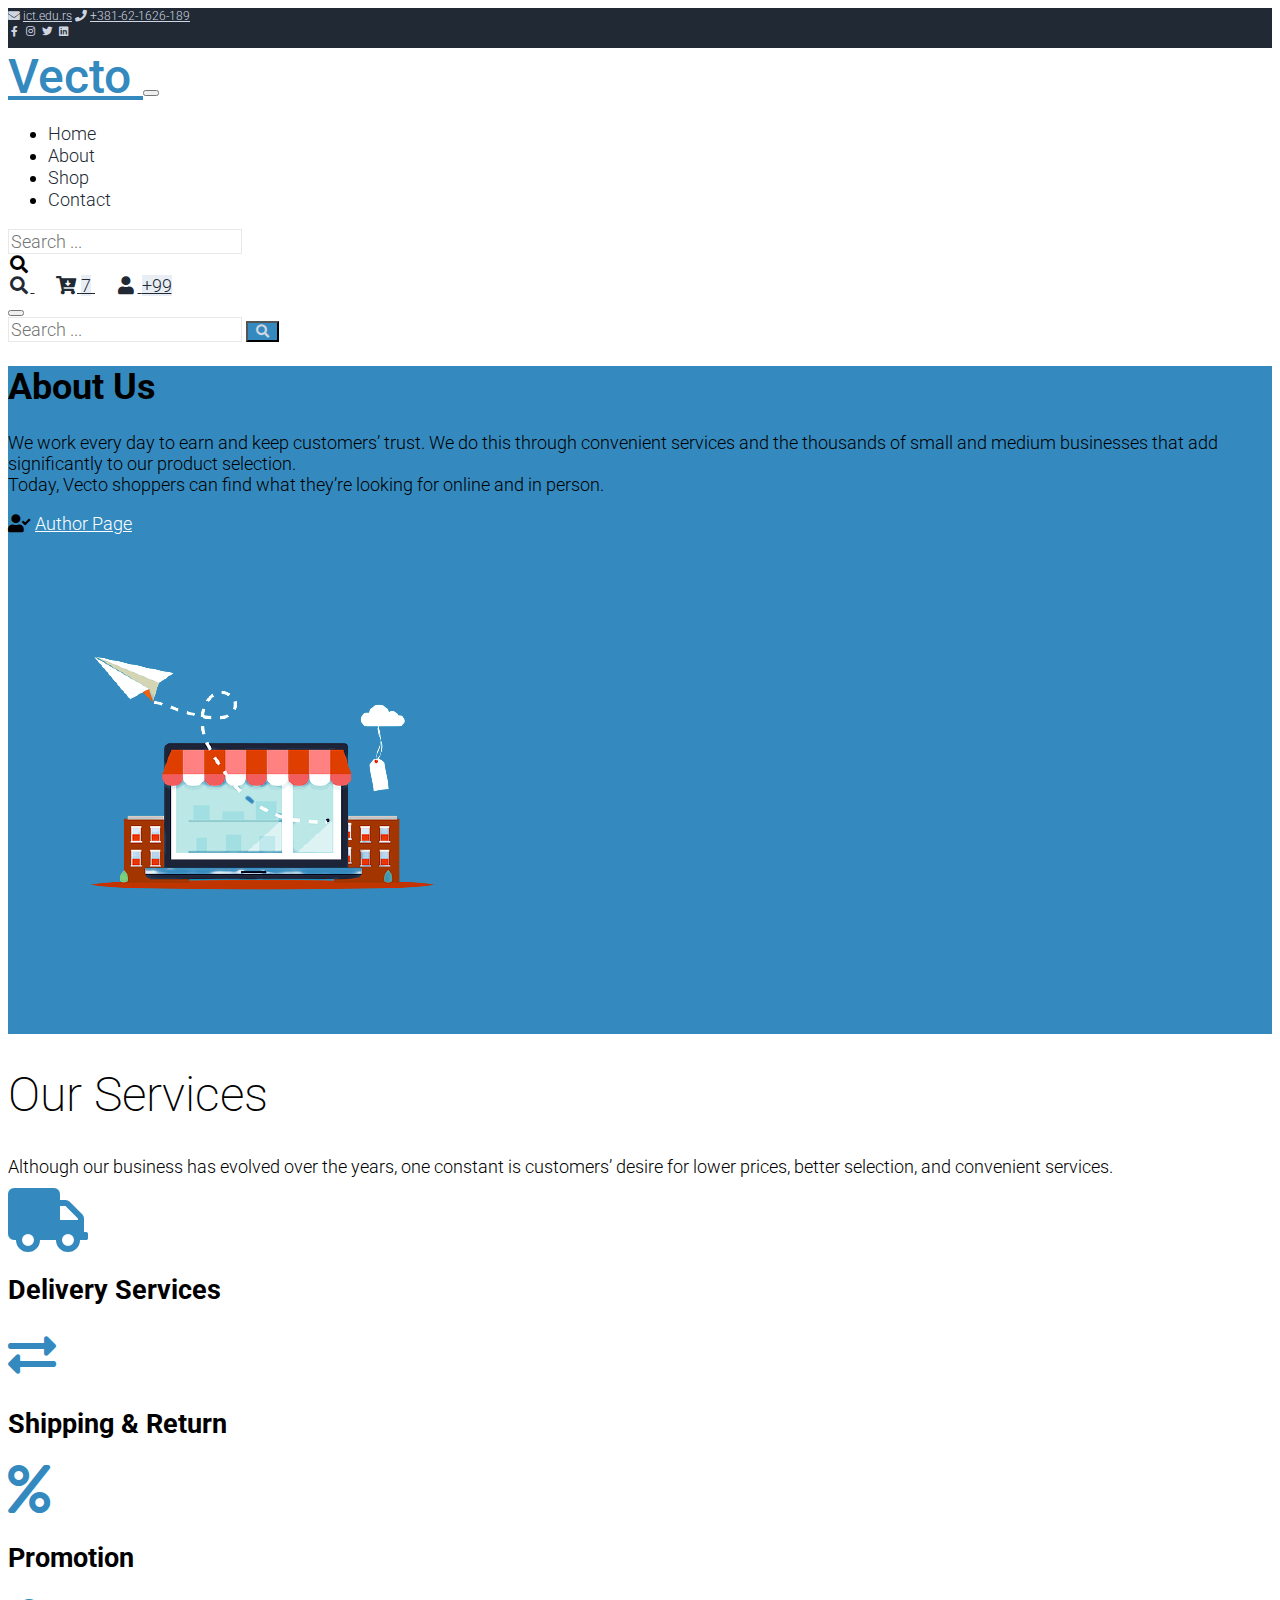
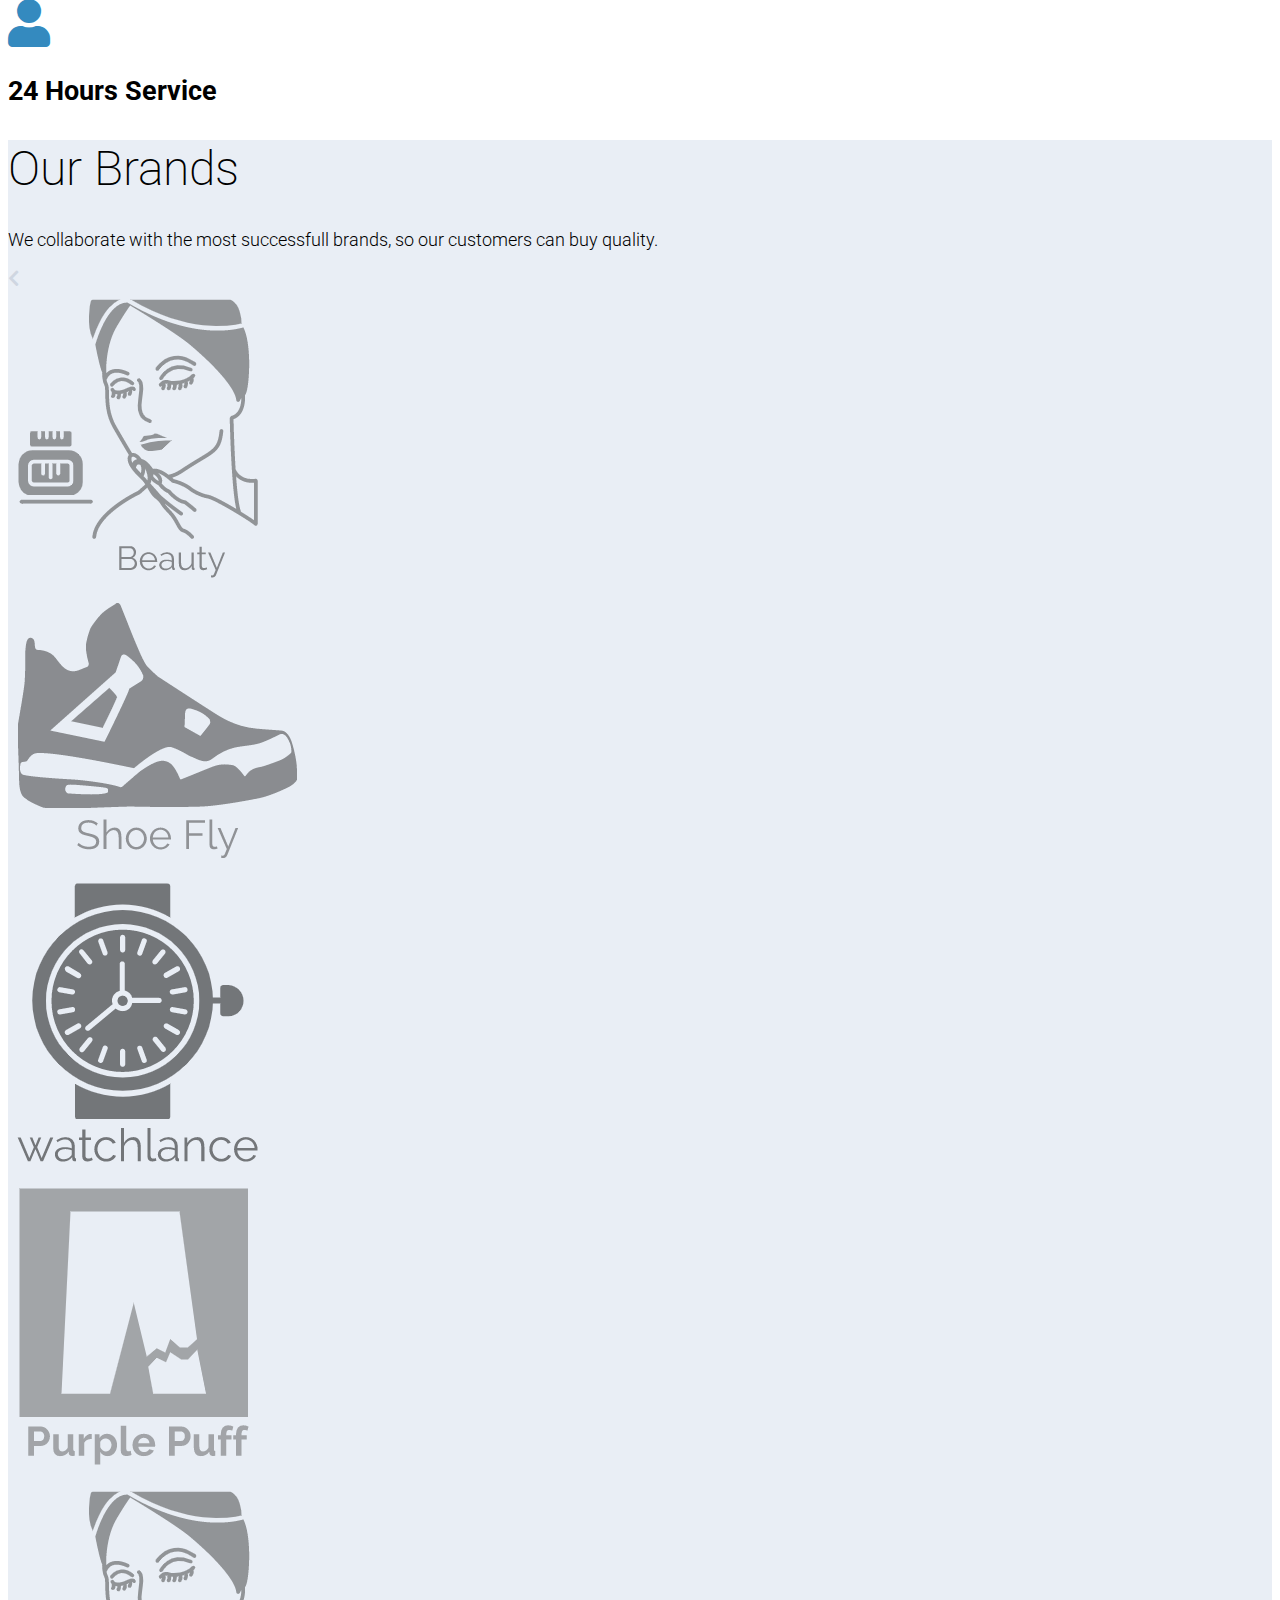
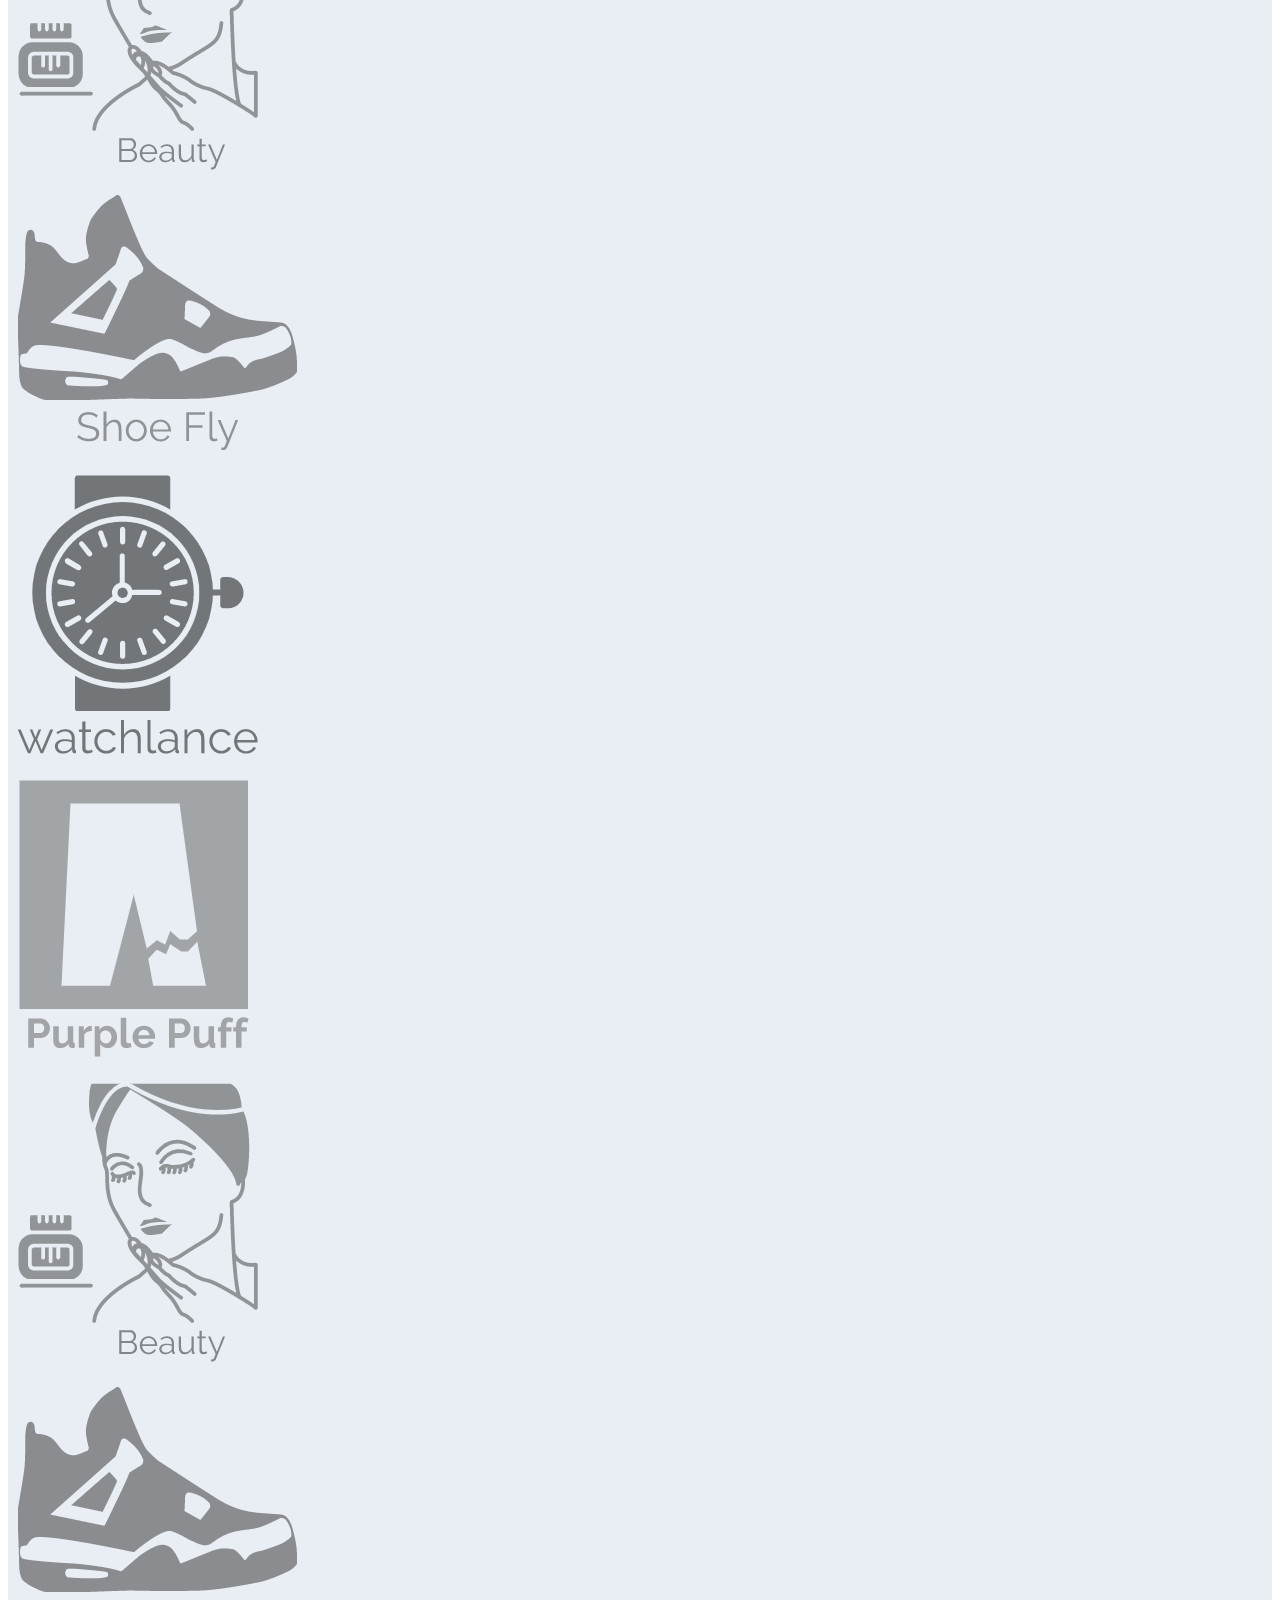
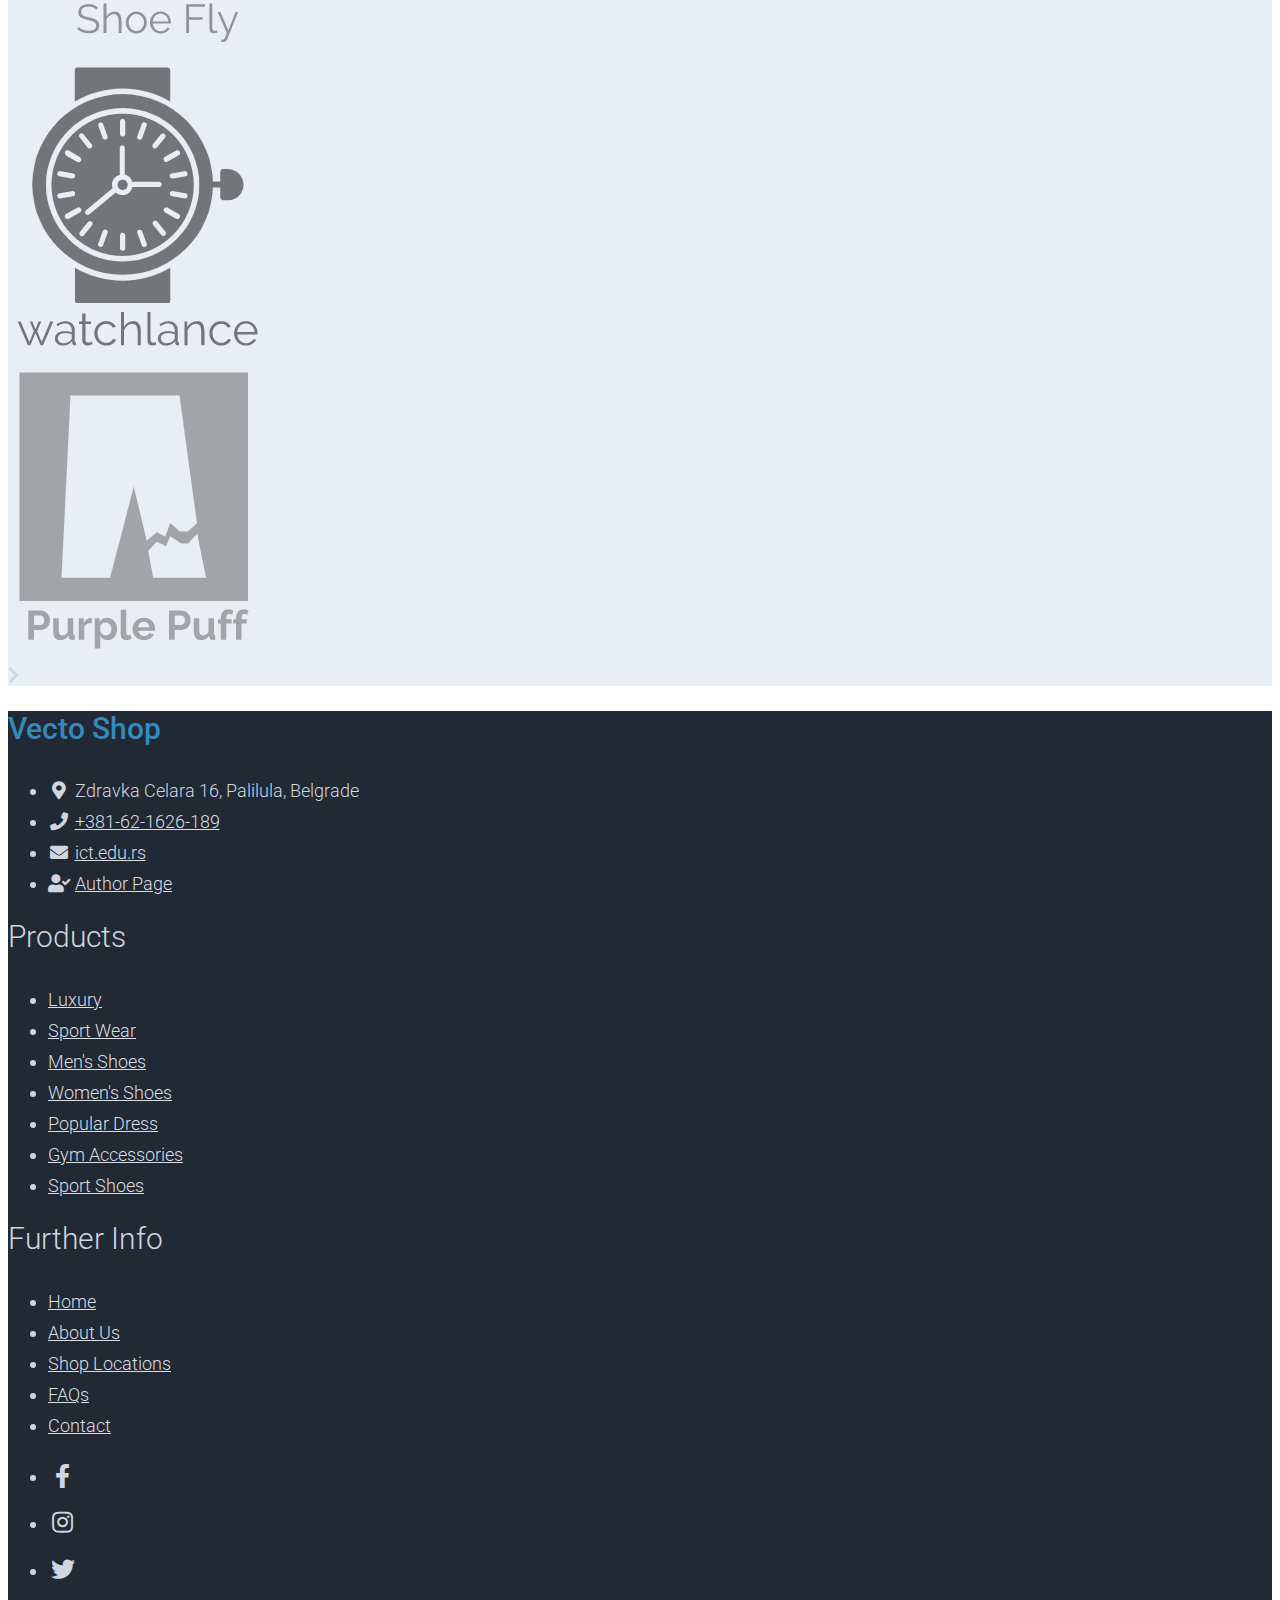
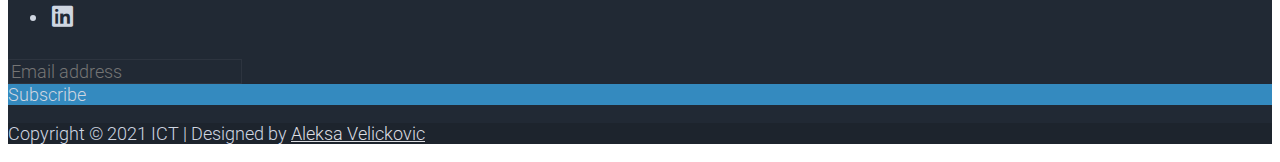
==== about.html @ f93b3f57 "New comitts" ====
<!DOCTYPE html>
<html lang="en">

<head>
    <title>Vecto Shop - About Page</title>
    <meta charset="utf-8">
    <meta name="viewport" content="width=device-width, initial-scale=1">
    <meta name="author" content="Aleksa Veličković" />
    <meta name="copyright" content="ICT" />
    <meta name="robots" content="index,follow" />

    <link rel="apple-touch-icon" href="assets/img/apple-icon.png">
    <link rel="shortcut icon" type="image/x-icon" href="assets/img/favico.ico">

    <link href="https://cdn.jsdelivr.net/npm/bootstrap@5.0.0-beta3/dist/css/bootstrap.min.css" rel="stylesheet" integrity="sha384-eOJMYsd53ii+scO/bJGFsiCZc+5NDVN2yr8+0RDqr0Ql0h+rP48ckxlpbzKgwra6" crossorigin="anonymous /">
    <link rel="stylesheet" href="assets/css/style.css">
    <link rel="stylesheet" href="assets/css/custom.css">

    <!-- Load fonts style after rendering the layout styles -->
    <link rel="stylesheet" href="https://fonts.googleapis.com/css2?family=Roboto:wght@100;200;300;400;500;700;900&display=swap">
    <link rel="stylesheet" href="assets/css/fontawesome.min.css">

</head>

<body>
    <!-- Start Top Nav -->
    <nav class="navbar navbar-expand-lg bg-dark navbar-light d-none d-lg-block" id="aleksa_nav_top">
        <div class="container text-light">
            <div class="w-100 d-flex justify-content-between">
                <div>
                    <i class="fa fa-envelope mx-2"></i>
                    <a class="navbar-sm-brand text-light text-decoration-none" href="mailto:aleksa.velickovic.5.20@ict.edu.rs">ict.edu.rs</a>
                    <i class="fa fa-phone mx-2"></i>
                    <a class="navbar-sm-brand text-light text-decoration-none" href="tel:010-020-0340">+381-62-1626-189</a>
                </div>
                <div>
                    <a class="text-light" href="https://facebook.com/" target="_blank" rel="sponsored"><i class="fab fa-facebook-f fa-sm fa-fw me-2"></i></a>
                    <a class="text-light" href="https://www.instagram.com/aleksa157" target="_blank"><i class="fab fa-instagram fa-sm fa-fw me-2"></i></a>
                    <a class="text-light" href="https://twitter.com/" target="_blank"><i class="fab fa-twitter fa-sm fa-fw me-2"></i></a>
                    <a class="text-light" href="https://www.linkedin.com/in/aleksa-velickovic-b3017520a/" target="_blank"><i class="fab fa-linkedin fa-sm fa-fw"></i></a>
                </div>
            </div>
        </div>
    </nav>
    <!-- Close Top Nav -->


    <!-- Header -->
    <nav class="navbar navbar-expand-lg navbar-light shadow">
        <div class="container d-flex justify-content-between align-items-center">

            <a class="navbar-brand text-success logo h1 align-self-center" href="index.html">
               Vecto
            </a>

            <button class="navbar-toggler border-0" type="button" data-bs-toggle="collapse" data-bs-target="#beograd" aria-controls="navbarSupportedContent" aria-expanded="false" aria-label="Toggle navigation">
                <span class="navbar-toggler-icon"></span>
            </button>

            <div class="align-self-center collapse navbar-collapse flex-fill  d-lg-flex justify-content-lg-between" id="beograd">
                <div class="flex-fill">
                    <ul class="nav navbar-nav d-flex justify-content-between mx-lg-auto">
                        <li class="nav-item">
                            <a class="nav-link" href="index.html"><span class="un">Home</span></a>
                        </li>
                        <li class="nav-item">
                            <a class="nav-link active" href="about.html"><span class="un">About</span></a>
                        </li>
                        <li class="nav-item">
                            <a class="nav-link" href="shop.html"><span class="un">Shop</span></a>
                        </li>
                        <li class="nav-item">
                            <a class="nav-link" href="contact.html"><span class="un">Contact</span></a>
                        </li>
                    </ul>
                </div>
                <div class="navbar align-self-center d-flex">
                    <div class="d-lg-none flex-sm-fill mt-3 mb-4 col-7 col-sm-auto pr-3">
                        <div class="input-group">
                            <input type="text" class="form-control" id="inputMobileSearch" placeholder="Search ...">
                            <div class="input-group-text">
                                <i class="fa fa-fw fa-search"></i>
                            </div>
                        </div>
                    </div>
                    <a class="nav-icon d-none d-lg-inline" href="#" data-bs-toggle="modal" data-bs-target="#search">
                        <i class="fa fa-fw fa-search text-dark mr-2"></i>
                    </a>
                    <a class="nav-icon position-relative text-decoration-none" href="#">
                        <i class="fa fa-fw fa-cart-arrow-down text-dark mr-1"></i>
                        <span class="position-absolute top-0 left-100 translate-middle badge rounded-pill bg-light text-dark">7</span>
                    </a>
                    <a class="nav-icon position-relative text-decoration-none" href="#">
                        <i class="fa fa-fw fa-user text-dark mr-3"></i>
                        <span class="position-absolute top-0 left-100 translate-middle badge rounded-pill bg-light text-dark">+99</span>
                    </a>
                </div>
            </div>

        </div>
    </nav>
    <!-- Close Header -->

    <!-- Modal -->
    <div class="modal fade bg-white" id="search" tabindex="-1" role="dialog" aria-labelledby="exampleModalLabel" aria-hidden="true">
        <div class="modal-dialog modal-lg" role="document">
            <div class="w-100 pt-1 mb-5 text-right">
                <button type="button" class="btn-close" data-bs-dismiss="modal" aria-label="Close"></button>
            </div>
            <form action="" method="get" class="modal-content modal-body border-0 p-0">
                <div class="input-group mb-2">
                    <input type="text" class="form-control" id="inputModalSearch" name="q" placeholder="Search ...">
                    <button type="submit" class="input-group-text bg-success text-light">
                        <i class="fa fa-fw fa-search text-white"></i>
                    </button>
                </div>
            </form>
        </div>
    </div>



    <section class="bg-success py-5">
        <div class="container">
            <div class="row align-items-center py-5">
                <div class="col-md-8 text-white">
                    <h1>About Us</h1>
                    <p>We work every day to earn and keep customers’ trust. We do this through convenient services and the thousands of small and medium businesses that add significantly to our product selection.<br /> Today, Vecto shoppers can find what they’re looking for online and in person.
                    </p>
                    <i class="fas fa-user-check"></i>
                        <a class="text-decoration-none white" href="author.html">Author Page</a>
                </div>
                <div class="col-md-4">
                    <img src="assets/img/commerce2.png" alt="About Hero" />
                </div>
            </div>
        </div>
    </section>
    <!-- Close Banner -->

    <!-- Start Section -->
    <section class="container py-5">
        <div class="row text-center pt-5 pb-3">
            <div class="col-lg-6 m-auto">
                <h1 class="h1">Our Services</h1>
                <p>
                    Although our business has evolved over the years, one constant is customers’ desire for lower prices, better selection, and convenient services. 
                    <br />
                </p>
            </div>
        </div>
        <div class="row">

            <div class="col-md-6 col-lg-3 pb-5">
                <div class="h-100 py-5 services-icon-wap shadow">
                    <div class="h1 text-success text-center"><i class="fa fa-truck fa-lg"></i></div>
                    <h2 class="h5 mt-4 text-center">Delivery Services</h2>
                </div>
            </div>

            <div class="col-md-6 col-lg-3 pb-5">
                <div class="h-100 py-5 services-icon-wap shadow">
                    <div class="h1 text-success text-center"><i class="fas fa-exchange-alt"></i></div>
                    <h2 class="h5 mt-4 text-center">Shipping & Return</h2>
                </div>
            </div>

            <div class="col-md-6 col-lg-3 pb-5">
                <div class="h-100 py-5 services-icon-wap shadow">
                    <div class="h1 text-success text-center"><i class="fa fa-percent"></i></div>
                    <h2 class="h5 mt-4 text-center">Promotion</h2>
                </div>
            </div>

            <div class="col-md-6 col-lg-3 pb-5">
                <div class="h-100 py-5 services-icon-wap shadow">
                    <div class="h1 text-success text-center"><i class="fa fa-user"></i></div>
                    <h2 class="h5 mt-4 text-center">24 Hours Service</h2>
                </div>
            </div>
        </div>
    </section>
    <!-- End Section -->

    <!-- Start Brands -->
    <section class="bg-light py-5">
        <div class="container my-4">
            <div class="row text-center py-3">
                <div class="col-lg-6 m-auto">
                    <h1 class="h1">Our Brands</h1>
                    <p>
                        We collaborate with the most successfull brands, so our customers can buy quality.
                    </p>
                </div>
                <div class="col-lg-9 m-auto aleksa-carousel">
                    <div class="row d-flex flex-row">
                        <!--Controls-->
                        <div class="col-1 align-self-center">
                            <a class="h1" href="#aleksa-slide-brand" role="button" data-bs-slide="prev">
                                <i class="text-light fas fa-chevron-left"></i>
                            </a>
                        </div>
                        <!--End Controls-->

                        <!--Carousel Wrapper-->
                        <div class="col">
                            <div class="carousel slide carousel-multi-item pt-2 pt-md-0" id="aleksa-slide-brand" data-bs-ride="carousel">
                                <!--Slides-->
                                <div class="carousel-inner product-links-wap" role="listbox">

                                    <!--First slide-->
                                    <div class="carousel-item active">
                                        <div class="row">
                                            <div class="col-3 p-md-5">
                                                <a href="#"><img class="img-fluid brand-img" src="assets/img/beauty1.png" alt="Brand Logo"></a>
                                            </div>
                                            <div class="col-3 p-md-5">
                                                <a href="#"><img class="img-fluid brand-img" src="assets/img/shoefly3.png" alt="Brand Logo"></a>
                                            </div>
                                            <div class="col-3 p-md-5">
                                                <a href="#"><img class="img-fluid brand-img" src="assets/img/watchlance.png" alt="Brand Logo"></a>
                                            </div>
                                            <div class="col-3 p-md-5">
                                                <a href="#"><img class="img-fluid brand-img" src="assets/img/purplepuff.png" alt="Brand Logo"></a>
                                            </div>
                                        </div>
                                    </div>
                                    <!--End First slide-->

                                    <!--Second slide-->
                                    <div class="carousel-item">
                                        <div class="row">
                                            <div class="col-3 p-md-5">
                                                <a href="#"><img class="img-fluid brand-img" src="assets/img/beauty1.png" alt="Brand Logo"></a>
                                            </div>
                                            <div class="col-3 p-md-5">
                                                <a href="#"><img class="img-fluid brand-img" src="assets/img/shoefly3.png" alt="Brand Logo"></a>
                                            </div>
                                            <div class="col-3 p-md-5">
                                                <a href="#"><img class="img-fluid brand-img" src="assets/img/watchlance.png" alt="Brand Logo"></a>
                                            </div>
                                            <div class="col-3 p-md-5">
                                                <a href="#"><img class="img-fluid brand-img" src="assets/img/purplepuff.png" alt="Brand Logo"></a>
                                            </div>
                                        </div>
                                    </div>
                                    <!--End Second slide-->

                                    <!--Third slide-->
                                    <div class="carousel-item">
                                        <div class="row">
                                            <div class="col-3 p-md-5">
                                                <a href="#"><img class="img-fluid brand-img" src="assets/img/beauty1.png" alt="Brand Logo"></a>
                                            </div>
                                            <div class="col-3 p-md-5">
                                                <a href="#"><img class="img-fluid brand-img" src="assets/img/shoefly3.png" alt="Brand Logo"></a>
                                            </div>
                                            <div class="col-3 p-md-5">
                                                <a href="#"><img class="img-fluid brand-img" src="assets/img/watchlance.png" alt="Brand Logo"></a>
                                            </div>
                                            <div class="col-3 p-md-5">
                                                <a href="#"><img class="img-fluid brand-img" src="assets/img/purplepuff.png" alt="Brand Logo"></a>
                                            </div>
                                        </div>
                                    </div>
                                    <!--End Third slide-->

                                </div>
                                <!--End Slides-->
                            </div>
                        </div>
                        <!--End Carousel Wrapper-->

                        <!--Controls-->
                        <div class="col-1 align-self-center">
                            <a class="h1" href="#aleksa-slide-brand" role="button" data-bs-slide="next">
                                <i class="text-light fas fa-chevron-right"></i>
                            </a>
                        </div>
                        <!--End Controls-->
                    </div>
                </div>
            </div>
        </div>
    </section>
    <!--End Brands-->


    <!-- Start Footer -->
    <footer class="bg-dark" id="aleksa_footer">
        <div class="container">
            <div class="row">

                <div class="col-md-4 pt-5">
                    <h2 class="h2 text-success border-bottom pb-3 border-light logo">Vecto Shop</h2>
                    <ul class="list-unstyled text-light footer-link-list">
                        <li>
                            <i class="fas fa-map-marker-alt fa-fw"></i>
                            Zdravka Celara 16, Palilula, Belgrade
                        </li>
                        <li>
                            <i class="fa fa-phone fa-fw"></i>
                            <a class="text-decoration-none" href="tel:010-020-0340">+381-62-1626-189</a>
                        </li>
                        <li>
                            <i class="fa fa-envelope fa-fw"></i>
                            <a class="text-decoration-none" href="mailto:info@company.com">ict.edu.rs</a>
                        </li>
                        <li>
                            <i class="fas fa-user-check"></i>
                            <a class="text-decoration-none" href="author.html">Author Page</a>
                        </li>
                    </ul>
                </div>

                <div class="col-md-4 pt-5">
                    <h2 class="h2 text-light border-bottom pb-3 border-light">Products</h2>
                    <ul class="list-unstyled text-light footer-link-list">
                        <li><a class="text-decoration-none" href="#">Luxury</a></li>
                        <li><a class="text-decoration-none" href="#">Sport Wear</a></li>
                        <li><a class="text-decoration-none" href="#">Men's Shoes</a></li>
                        <li><a class="text-decoration-none" href="#">Women's Shoes</a></li>
                        <li><a class="text-decoration-none" href="#">Popular Dress</a></li>
                        <li><a class="text-decoration-none" href="#">Gym Accessories</a></li>
                        <li><a class="text-decoration-none" href="#">Sport Shoes</a></li>
                    </ul>
                </div>

                <div class="col-md-4 pt-5">
                    <h2 class="h2 text-light border-bottom pb-3 border-light">Further Info</h2>
                    <ul class="list-unstyled text-light footer-link-list">
                        <li><a class="text-decoration-none" href="#">Home</a></li>
                        <li><a class="text-decoration-none" href="#">About Us</a></li>
                        <li><a class="text-decoration-none" href="#">Shop Locations</a></li>
                        <li><a class="text-decoration-none" href="#">FAQs</a></li>
                        <li><a class="text-decoration-none" href="#">Contact</a></li>
                    </ul>
                </div>

            </div>

            <div class="row text-light mb-4">
                <div class="col-12 mb-3">
                    <div class="w-100 my-3 border-top border-light"></div>
                </div>
                <div class="col-auto me-auto">
                    <ul class="list-inline text-left footer-icons">
                        <li class="list-inline-item border border-light rounded-circle text-center">
                            <a class="text-light text-decoration-none" target="_blank" href="http://facebook.com/"><i class="fab fa-facebook-f fa-lg fa-fw"></i></a>
                        </li>
                        <li class="list-inline-item border border-light rounded-circle text-center">
                            <a class="text-light text-decoration-none" target="_blank" href="https://www.instagram.com/aleksa157"><i class="fab fa-instagram fa-lg fa-fw"></i></a>
                        </li>
                        <li class="list-inline-item border border-light rounded-circle text-center">
                            <a class="text-light text-decoration-none" target="_blank" href="https://twitter.com/"><i class="fab fa-twitter fa-lg fa-fw"></i></a>
                        </li>
                        <li class="list-inline-item border border-light rounded-circle text-center">
                            <a class="text-light text-decoration-none" target="_blank" href="https://www.linkedin.com/in/aleksa-velickovic-b3017520a/"><i class="fab fa-linkedin fa-lg fa-fw"></i></a>
                        </li>
                    </ul>
                </div>
                <div class="col-auto">
                    <label class="sr-only" for="subscribeEmail">Email address</label>
                    <div class="input-group mb-2">
                        <input type="text" class="form-control bg-dark border-light" id="subscribeEmail" placeholder="Email address">
                        <div class="input-group-text btn-success text-light">Subscribe</div>
                    </div>
                </div>
            </div>
        </div>

        <div class="w-100 bg-black py-3">
            <div class="container">
                <div class="row pt-2">
                    <div class="col-12">
                        <p class="text-left text-light">
                            Copyright &copy; 2021 ICT 
                            | Designed by <a rel="sponsored" href="https://www.instagram.com/aleksa157" target="_blank">Aleksa Velickovic</a>
                        </p>
                    </div>
                </div>
            </div>
        </div>

    </footer>
    <!-- End Footer -->

    <!-- Start Script -->
    <script src="assets/js/jquery-1.11.0.min.js"></script>
    <script src="assets/js/jquery-migrate-1.2.1.min.js"></script>
    <script src="https://cdn.jsdelivr.net/npm/bootstrap@5.0.0-beta3/dist/js/bootstrap.bundle.min.js" integrity="sha384-JEW9xMcG8R+pH31jmWH6WWP0WintQrMb4s7ZOdauHnUtxwoG2vI5DkLtS3qm9Ekf" crossorigin="anonymous"></script>
    <script src="assets/js/main.js"></script>
    <script src="assets/js/custom.js"></script>
    <!-- End Script -->
</body>

</html>
---- assets/css/style.css ----
/*

---------------------------------------------
Table of contents
------------------------------------------------
1. Typography
2. General
3. Nav
4. Hero Carousel
5. Accordion
6. Shop
7. Product
8. Carousel Hero
9. Carousel Brand
10. Services
11. Contact map
12. Footer
13. Small devices (landscape phones, 576px and up)
14. Medium devices (tablets, 768px and up)
15. Large devices (desktops, 992px and up)
16. Extra large devices (large desktops, 1200px and up)
--------------------------------------------- */




/* Typography */
body, ul, li, p, a, label, input, div {
  font-family: 'Roboto', sans-serif;
  font-size: 18px !important;
  font-weight: 300 !important;
}
.white{
  color:white;
}
.h1 {
  font-family: 'Roboto', sans-serif;
  font-size: 48px !important;
  font-weight: 200 !important;
}
.h2 {
  font-family: 'Roboto', sans-serif;
  font-size: 30px !important;
  font-weight: 300;
}
.h3 {
  font-family: 'Roboto', sans-serif;
  font-size: 22px !important;
}
/* General */
.logo { font-weight: 500 !important;}
.text-warning {  color: #ede861 !important;}
.text-muted { color: #bcbcbc !important;}
.text-success { color: #348abf !important;}
.text-light { color: #cfd6e1 !important;}
.bg-dark { background-color: #212934 !important;}
.bg-light { background-color: #e9eef5 !important;}
.bg-black { background-color: #1d242d !important;}
.bg-success { background-color: #348abf !important;}
.btn-success {
  background-color: #348abf !important;
  border-color: #348abf !important;
}
.pagination .page-link:hover {color: #000;}
.pagination .page-link:hover, .pagination .page-link.active {
  background-color: #348abf;
  color: #fff;
}
/* Nav */
#aleksa_nav_top { min-height: 40px;}
#aleksa_nav_top * { font-size: .9em !important;}
#beograd a { color: #212934;}
#beograd a:hover { color:#348abf;}
#beograd .navbar .nav-icon { margin-right: 20px;}

/* Hero Carousel */
#zay-hero-carousel { background: #efefef !important;}
/* Accordion */
.shop-accordion a { color: #000;}
.shop-accordion a:hover { color: #333d4a;}
/* Shop */
.shop-top-menu a:hover { color: #348abf !important;}
/* Product */
.product-wap { box-shadow: 0px 5px 10px 0px rgba(0, 0, 0, 0.10);}
.product-wap .product-color-dot.color-dot-red { background:#f71515;}
.product-wap .product-color-dot.color-dot-blue { background:#6db4fe;}
.product-wap .product-color-dot.color-dot-black { background:#000000;}
.product-wap .product-color-dot.color-dot-light { background:#e0e0e0;}
.product-wap .product-color-dot.color-dot-green { background:#348abf;}
.card.product-wap .card .product-overlay {
  background: rgba(0,0,0,.2);
  visibility: hidden;
  opacity: 0;
  transition: .3s;
}
.card.product-wap:hover .card .product-overlay {
  visibility: visible;
  opacity: 1;
}
.card.product-wap a { color: #000;}
#carousel-related-product .slick-slide:focus { outline: none !important;}
#carousel-related-product .slick-dots li button:before {
  font-size: 15px;
  margin-top: 20px;
}
/* Brand */
.brand-img {
  filter: grayscale(100%);
  opacity: 0.5;
  transition: .5s;
}
.brand-img:hover {
  filter: grayscale(0%);
  opacity: 1;
}
/* Carousel Hero */
#zay-hero-carousel .carousel-indicators li {
  margin-top: -50px;
  background-color: #59ab6e;
}
#zay-hero-carousel .carousel-control-next i,
#zay-hero-carousel .carousel-control-prev i {
  color: #348abf !important;
  font-size: 2.8em !important;
}
/* Carousel Brand */
.aleksa-carousel .h1 {
  font-size: .5em !important;
  color: #000 !important;
}
/* Services */
.services-icon-wap {transition: .3s;}
.services-icon-wap:hover, .services-icon-wap:hover i {color: #fff;}
.services-icon-wap:hover {background: #348abf;}
/* Contact map */
.leaflet-control a, .leaflet-control { font-size: 10px !important;}
.form-control { border: 1px solid #e8e8e8;}
/* Footer */
#aleksa_footer a { color: #dcdde1;}
#aleksa_footer a:hover { color: #348abf;}
#aleksa_footer ul.footer-link-list li { padding-top: 10px;}
#aleksa_footer ul.footer-icons li {
  width: 2.6em;
  height: 2.6em;
  line-height: 2.6em;
}
#aleksa_footer ul.footer-icons li:hover {
  background-color: #cfd6e1;
  transition: .5s;
}
#aleksa_footer ul.footer-icons li:hover i {
  color: #212934;
  transition: .5s;
}
#aleksa_footer .border-light { border-color: #2d343f !important;}
/*
// Extra small devices (portrait phones, less than 576px)
// No media query since this is the default in Bootstrap
*/
/* Small devices (landscape phones, 576px and up)*/
.product-wap .h3, .product-wap li, .product-wap i, .product-wap p {
  font-size: 12px !important;
}
.product-wap .product-color-dot {
  width: 6px;
  height: 6px;
}

@media (min-width: 576px) {
  .aleksa-carousel .h1 { font-size: 1em !important;}
}

/*// Medium devices (tablets, 768px and up)*/
@media (min-width: 768px) {
  #beograd .navbar-nav {max-width: 450px;}
  /*.section-1{margin-bottom: 10%;}*/
 }

/* Large devices (desktops, 992px and up)*/
@media (min-width: 992px) {
  #beograd .navbar-nav {max-width: 550px;}
  #zay-hero-carousel .carousel-item {min-height: 30rem !important;}
  .product-wap .h3, .product-wap li, .product-wap i, .product-wap p {font-size: 18px !important;}
  .product-wap .product-color-dot {
    width: 12px;
    height: 12px;
    
  }
}

/* Extra large devices (large desktops, 1200px and up)*/
@media (min-width: 1200px) {
  
}

@media only screen and (max-width: 768px) {
  .section-1 .row .col-md-6 .panel {
    position: initial;
    width: initial;
    height: initial;
  }
}




.un {
  display: inline-block;
}
.un::after {
  content: '';
  width: 0px;
  height: 1px;
  display: block;
  background:#348abf;
  transition: 0.35s;
}
.un:hover::after {
  width: 100%;
}
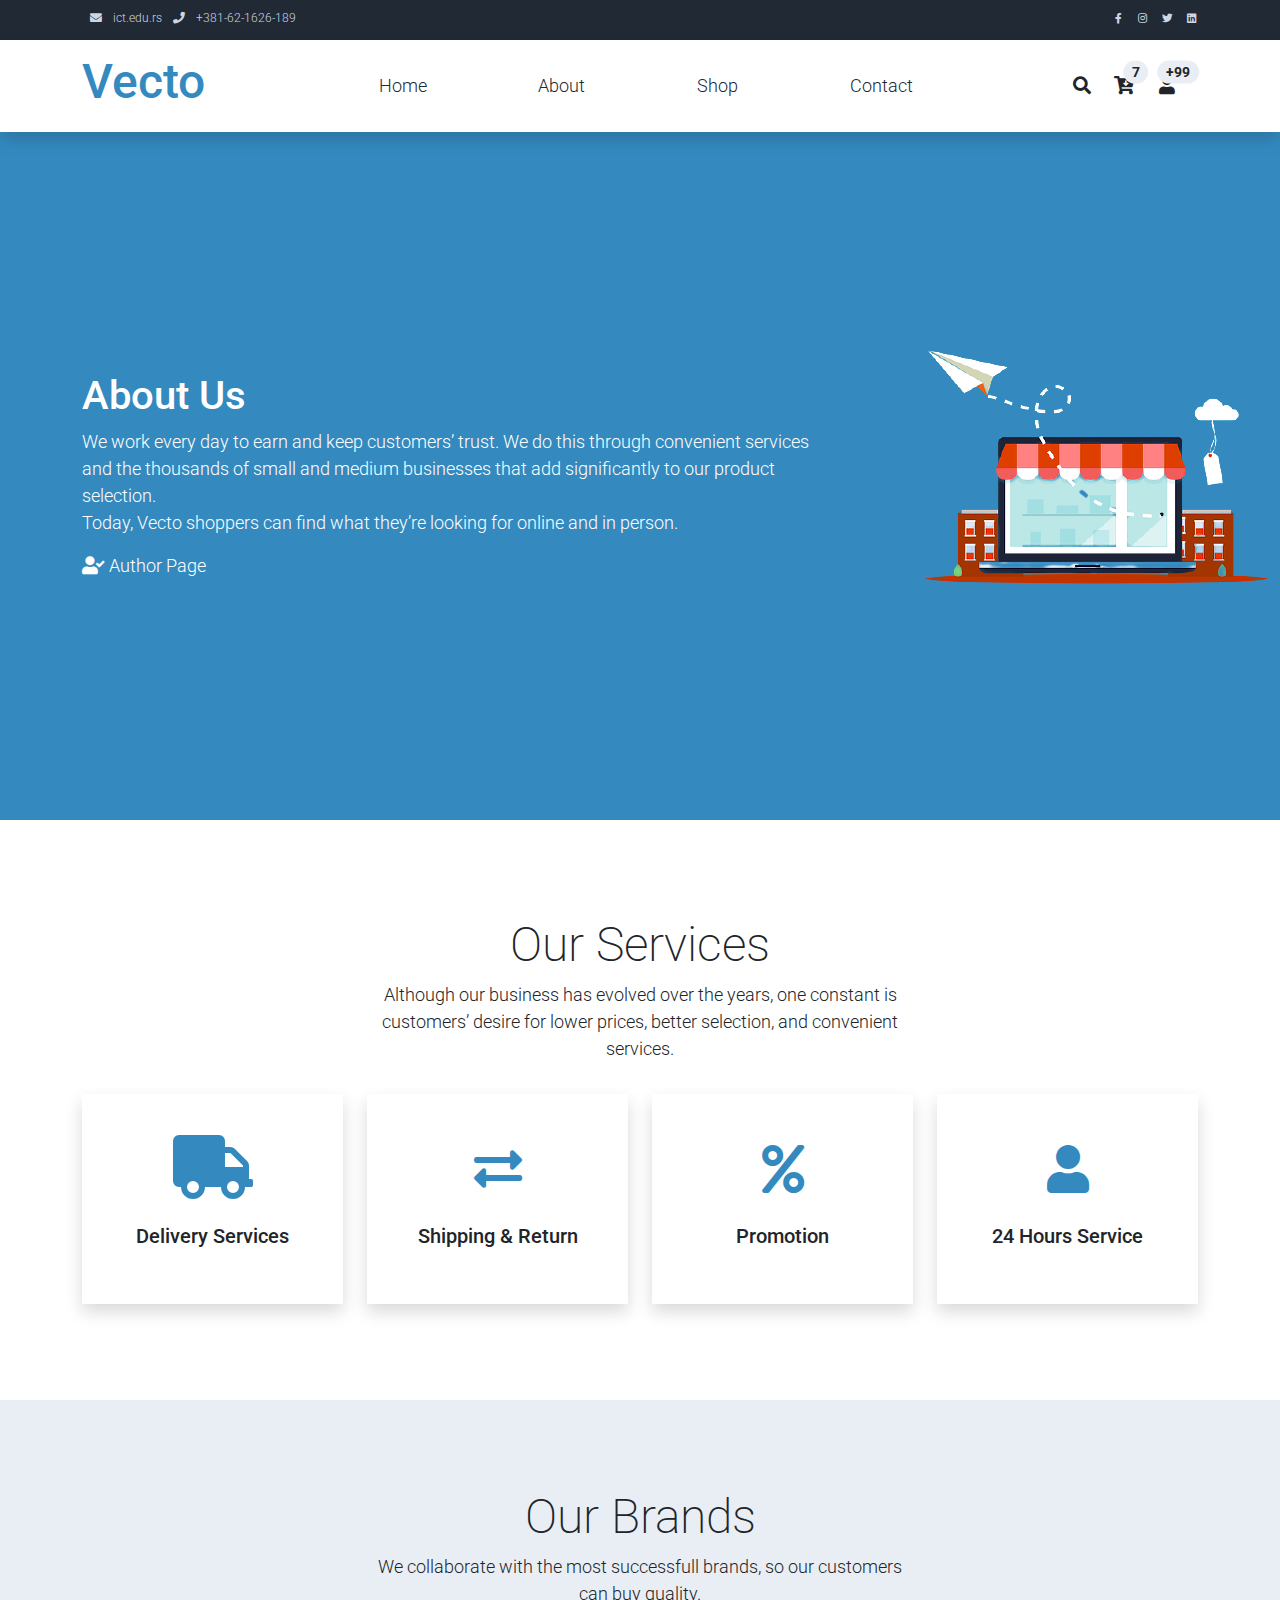
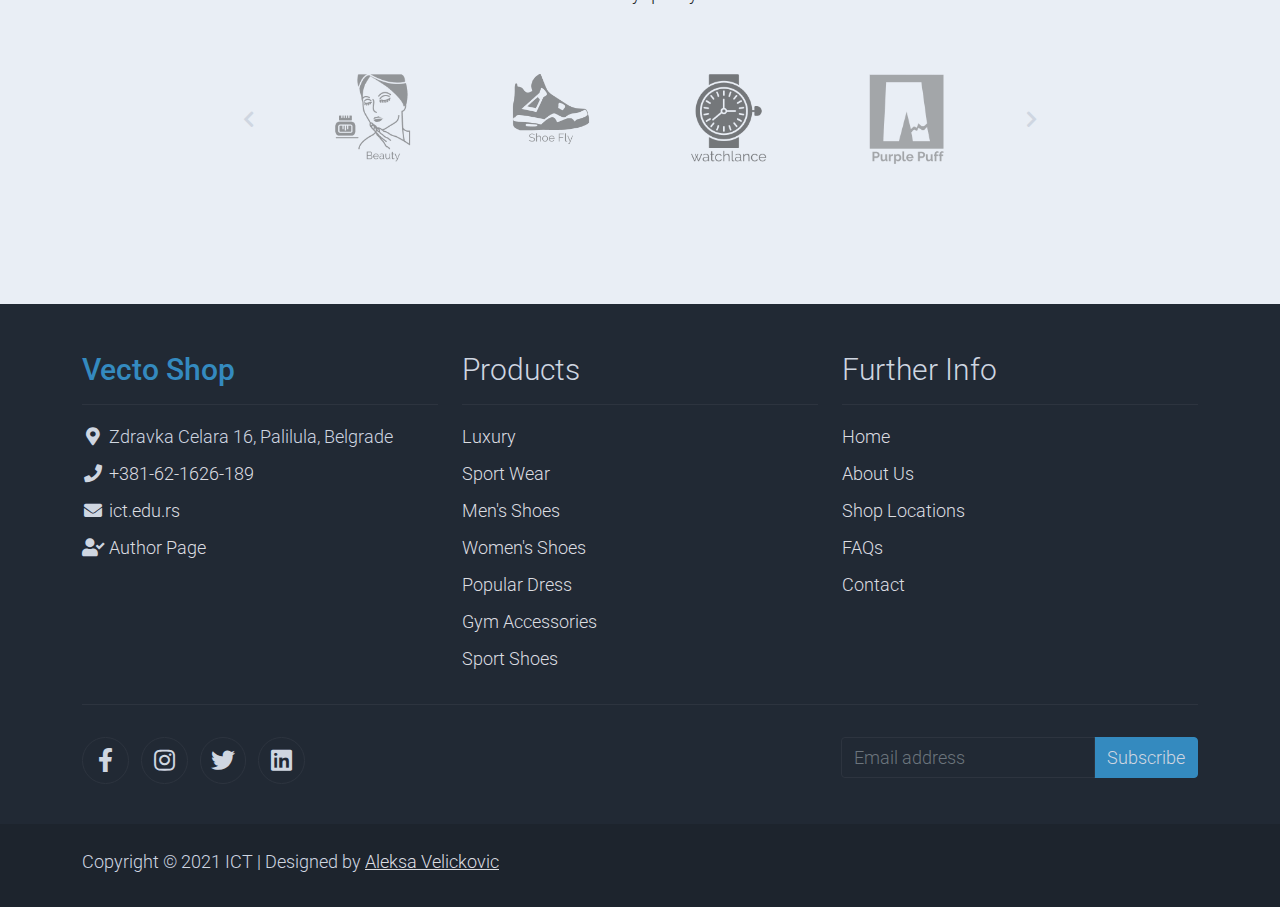
==== commit 0c0a9982: "New changes" ====
--- a/about.html
+++ b/about.html
@@ -12,10 +12,8 @@
     <link rel="apple-touch-icon" href="assets/img/apple-icon.png">
     <link rel="shortcut icon" type="image/x-icon" href="assets/img/favico.ico">
 
-    <link href="https://cdn.jsdelivr.net/npm/bootstrap@5.0.0-beta3/dist/css/bootstrap.min.css" rel="stylesheet" integrity="sha384-eOJMYsd53ii+scO/bJGFsiCZc+5NDVN2yr8+0RDqr0Ql0h+rP48ckxlpbzKgwra6" crossorigin="anonymous /">
+    <link rel="stylesheet" href="assets/css/bootstrap.min.css">
     <link rel="stylesheet" href="assets/css/style.css">
-    <link rel="stylesheet" href="assets/css/custom.css">
-
     <!-- Load fonts style after rendering the layout styles -->
     <link rel="stylesheet" href="https://fonts.googleapis.com/css2?family=Roboto:wght@100;200;300;400;500;700;900&display=swap">
     <link rel="stylesheet" href="assets/css/fontawesome.min.css">
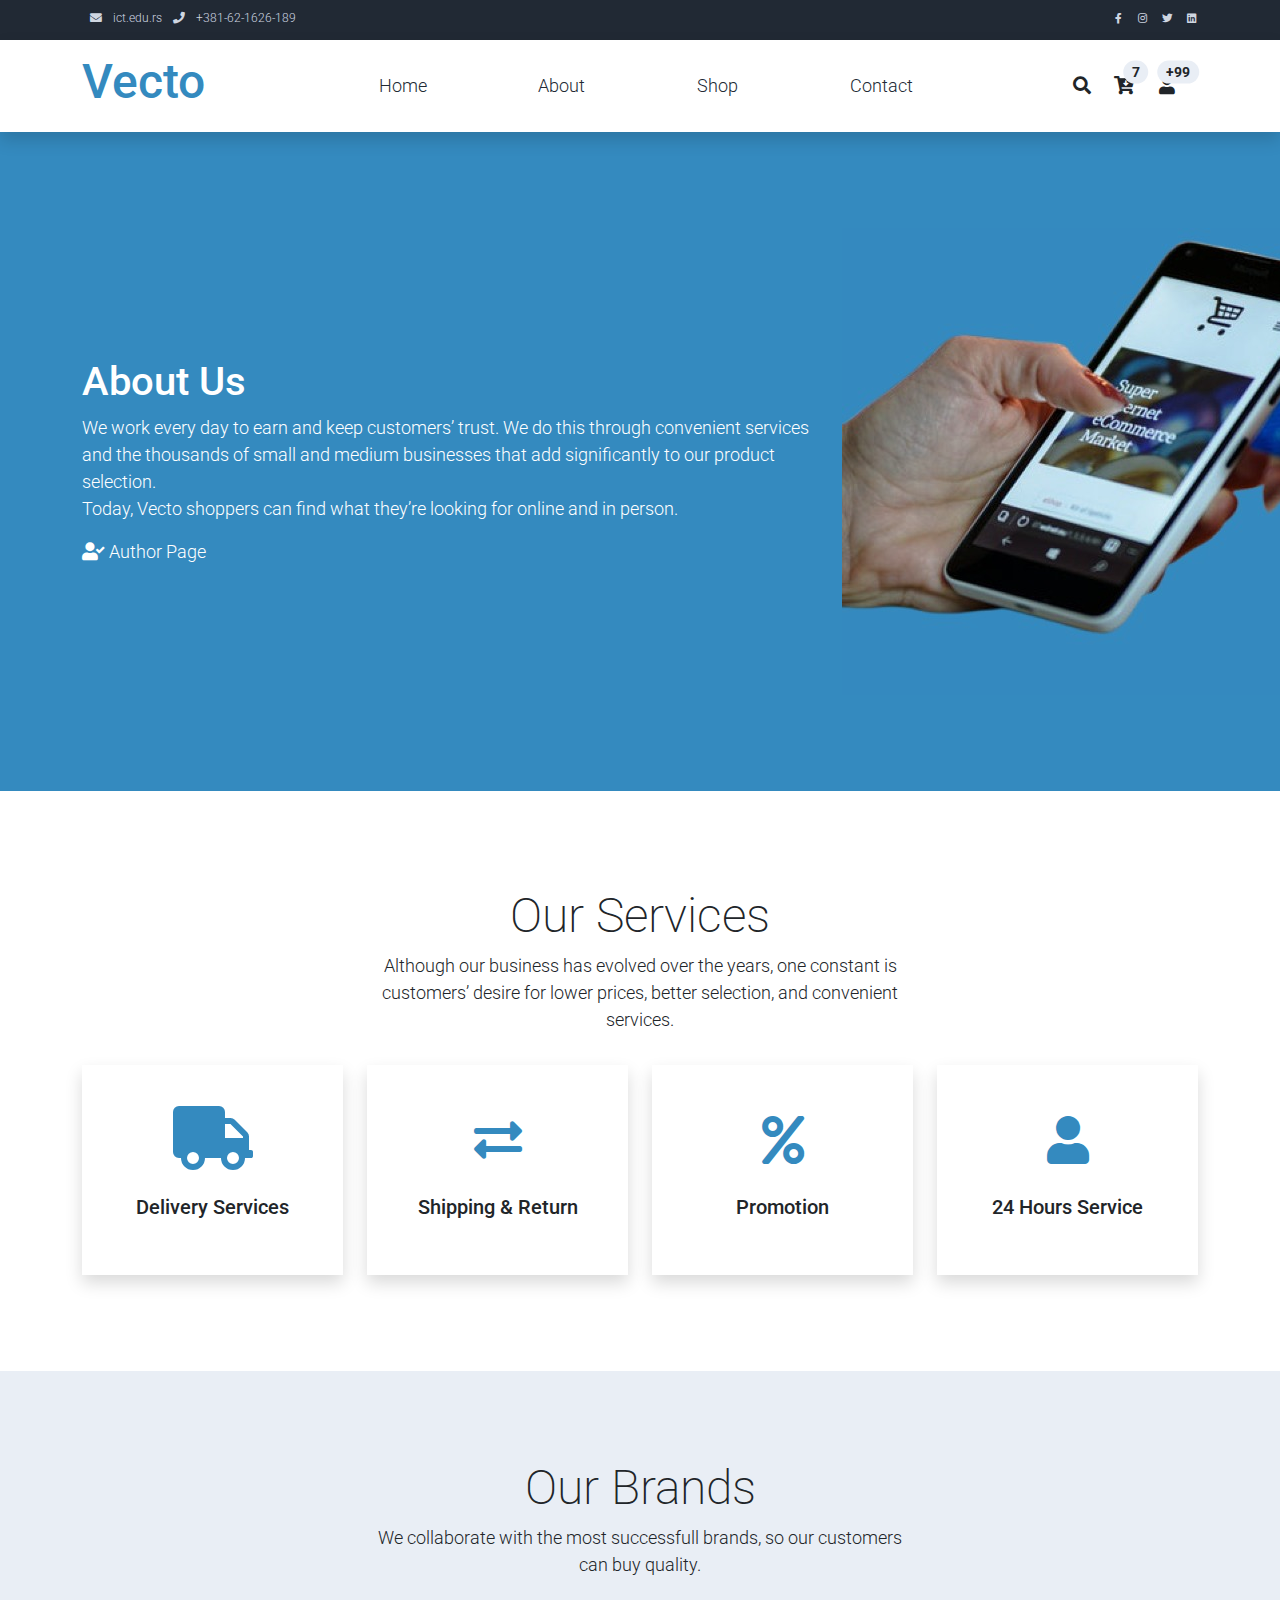
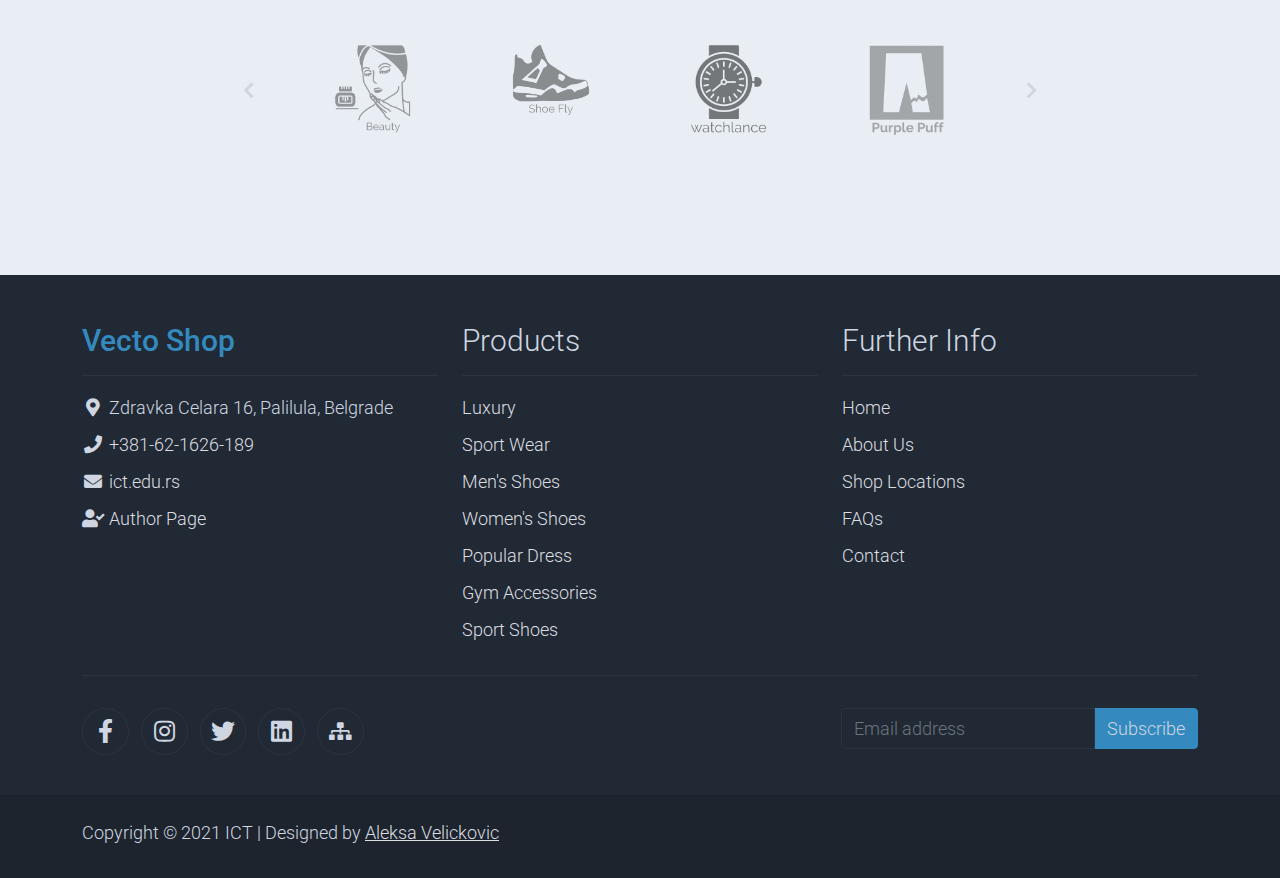
==== commit e3108d1b: "f" ====
--- a/about.html
+++ b/about.html
@@ -129,7 +129,7 @@
                         <a class="text-decoration-none white" href="author.html">Author Page</a>
                 </div>
                 <div class="col-md-4">
-                    <img src="assets/img/commerce2.png" alt="About Hero" />
+                    <img src="assets/img/estore.jpg" alt="Phone Pic" />
                 </div>
             </div>
         </div>
@@ -355,6 +355,9 @@
                         <li class="list-inline-item border border-light rounded-circle text-center">
                             <a class="text-light text-decoration-none" target="_blank" href="https://www.linkedin.com/in/aleksa-velickovic-b3017520a/"><i class="fab fa-linkedin fa-lg fa-fw"></i></a>
                         </li>
+                        <li class="list-inline-item border border-light rounded-circle text-center">
+                            <a class="text-light text-decoration-none" target="_blank" href="sitemap.xml"><i class="fas fa-sitemap"></i></a>
+                        </li>
                     </ul>
                 </div>
                 <div class="col-auto">
--- a/assets/css/style.css
+++ b/assets/css/style.css
@@ -1,25 +1,4 @@
-/*
-
----------------------------------------------
-Table of contents
-------------------------------------------------
-1. Typography
-2. General
-3. Nav
-4. Hero Carousel
-5. Accordion
-6. Shop
-7. Product
-8. Carousel Hero
-9. Carousel Brand
-10. Services
-11. Contact map
-12. Footer
-13. Small devices (landscape phones, 576px and up)
-14. Medium devices (tablets, 768px and up)
-15. Large devices (desktops, 992px and up)
-16. Extra large devices (large desktops, 1200px and up)
---------------------------------------------- */
+
 
 
 
@@ -217,4 +196,79 @@
 }
 .un:hover::after {
   width: 100%;
+}
+
+/*Author page*/
+
+.section-1 {
+  padding: 20vmin 0vmin;
+}
+
+.section-1 .row .col-md-6 .pray img {
+  opacity: 0.9;
+  width: 80%;
+  border-radius: 0.2em;
+}
+
+.section-1 .row .col-md-6:last-child {
+  position: relative;
+}
+
+.section-1 .row .col-md-6 .panel {
+  position: absolute;
+  top: 7vmin;
+  left: -18vmin;
+  background: white;
+  border-radius: 3px;
+  text-align: left;
+  padding: 13vmin 5vmin 20vmin 10vmin;
+  box-shadow: 0px 25px 42px rgba(0, 0, 0, 0.2);
+  font-family: var(--Rubik);
+  z-index: 1;
+}
+
+.section-1 .row .col-md-6 .panel h1 {
+  font-weight: bold;
+  padding: 0.4em 0;
+  font-size: 2em;
+}
+
+.section-1 .row .col-md-6 .panel p {
+  font-size: 0.9em;
+  color: rgba(0, 0, 0, 0.5);
+}
+
+.section-1 a, .section-1 i{
+  text-decoration: none;
+  color:#2e2c2caf;
+  padding:5px;
+
+}
+
+
+/*Responsive za section 1*/
+
+@media only screen and (max-width: 768px){
+  .section-1 .row .col-md-6 .panel {
+    position: initial;
+    width: initial;
+    height: initial;
+  }
+}
+
+@media only screen and (min-width: 768px){
+  .section-1{
+    margin-bottom: 15%;
+  }
+}
+
+@media only screen and (max-width: 768px){
+  .section-1{
+    margin-bottom: 15%;
+  }
+}
+@media only screen and (min-width: 999px){
+  .section-1{
+    margin-bottom: auto;
+  }
 }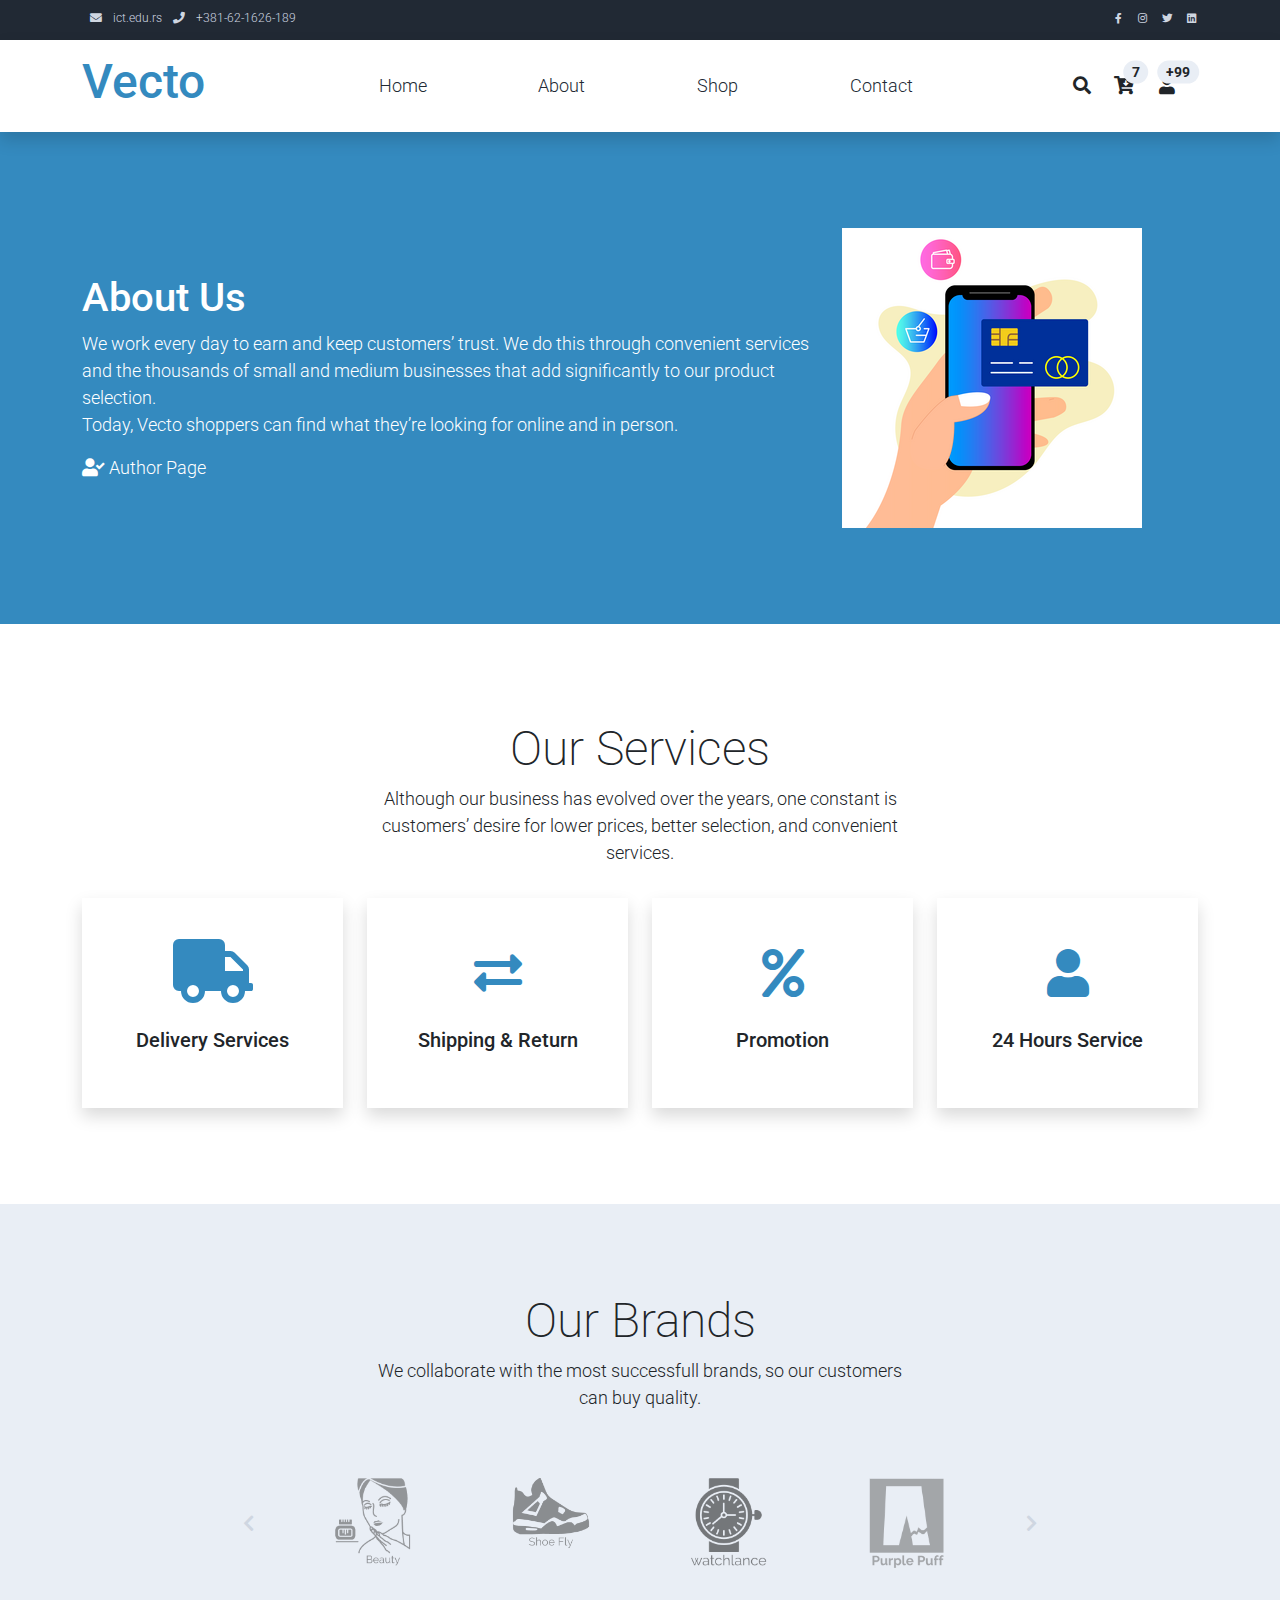
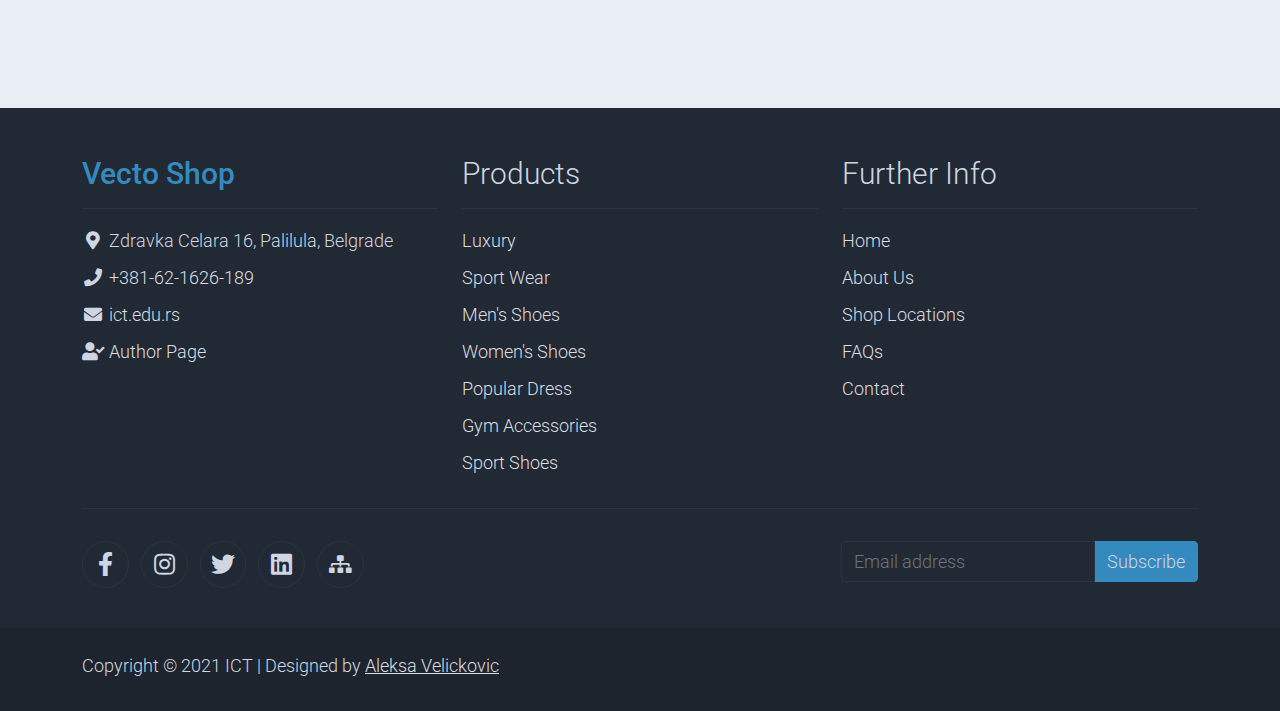
==== commit 7717d647: "ccc" ====
--- a/about.html
+++ b/about.html
@@ -129,7 +129,7 @@
                         <a class="text-decoration-none white" href="author.html">Author Page</a>
                 </div>
                 <div class="col-md-4">
-                    <img src="assets/img/estore.jpg" alt="Phone Pic" />
+                    <img src="assets/img/rsz_—pngtree—mobile_payment_digital_marketing_online_5253198.png" alt="Phone Pic" />
                 </div>
             </div>
         </div>
